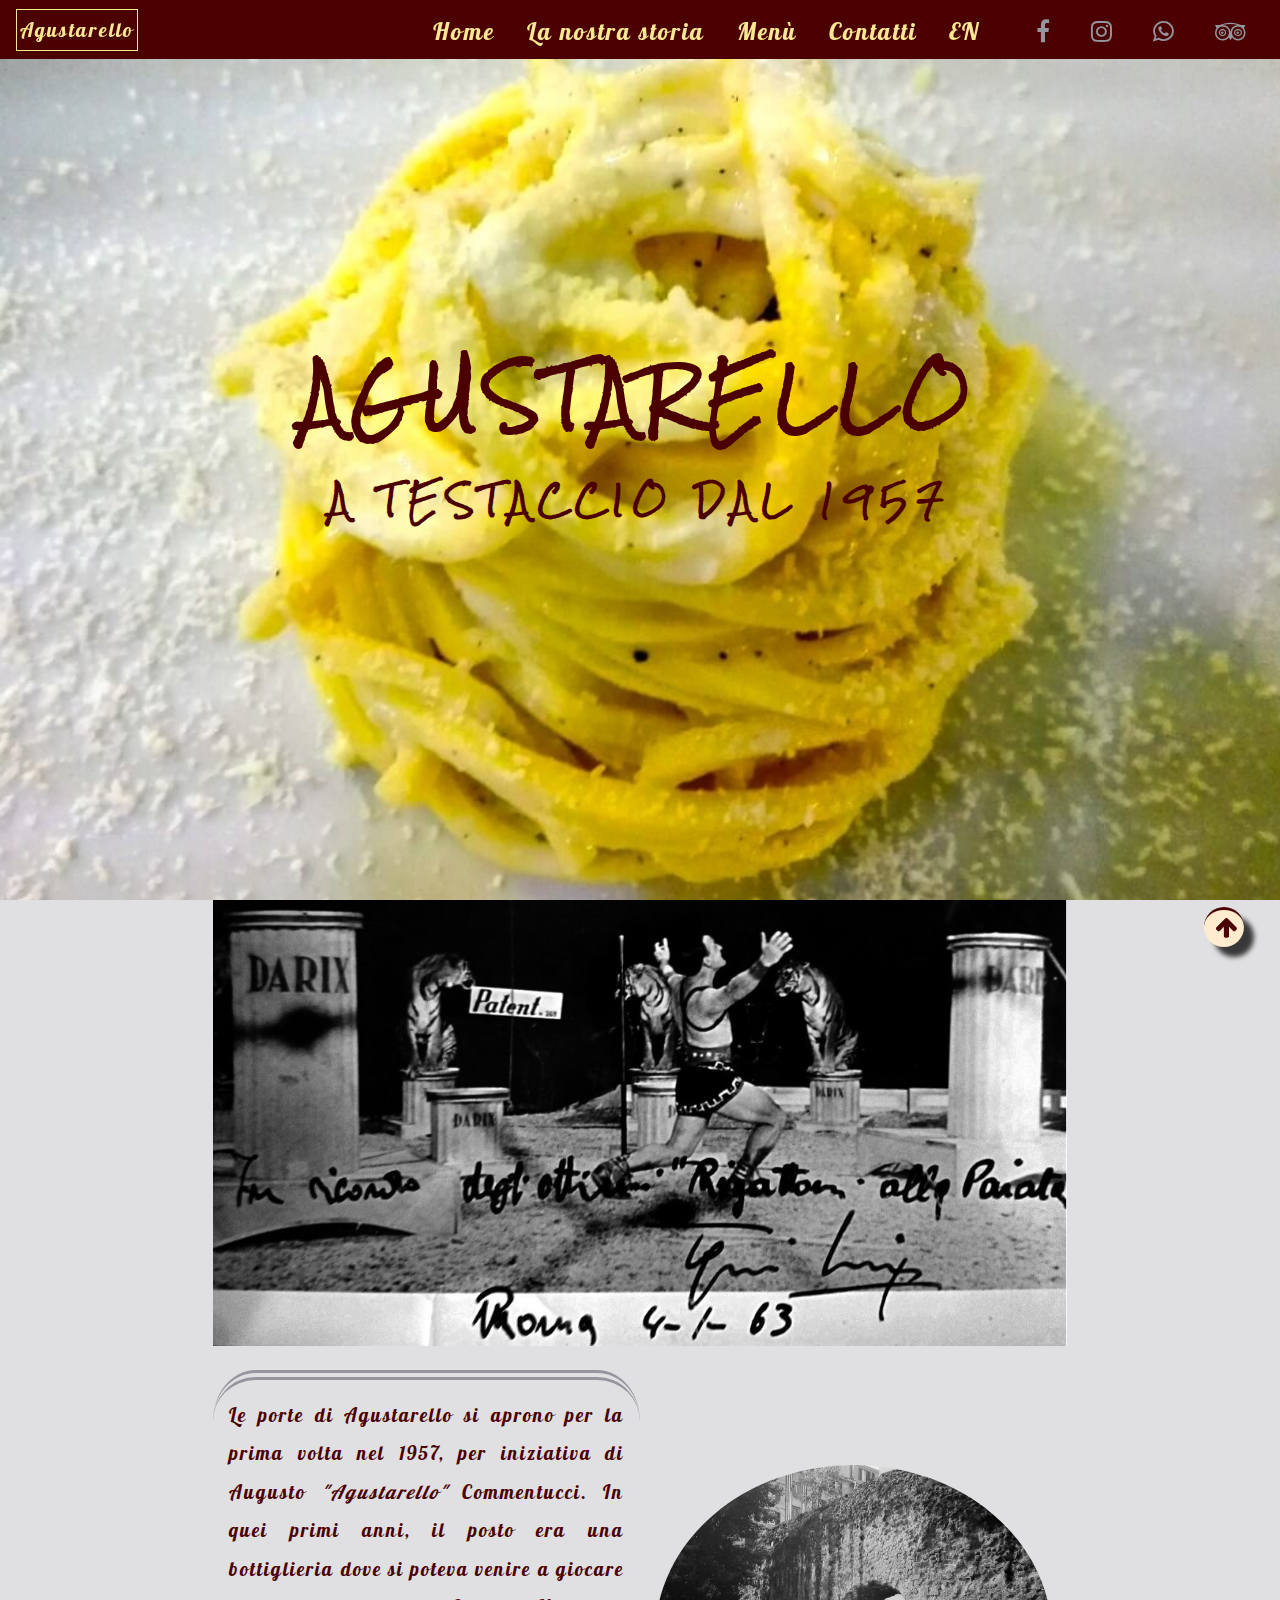
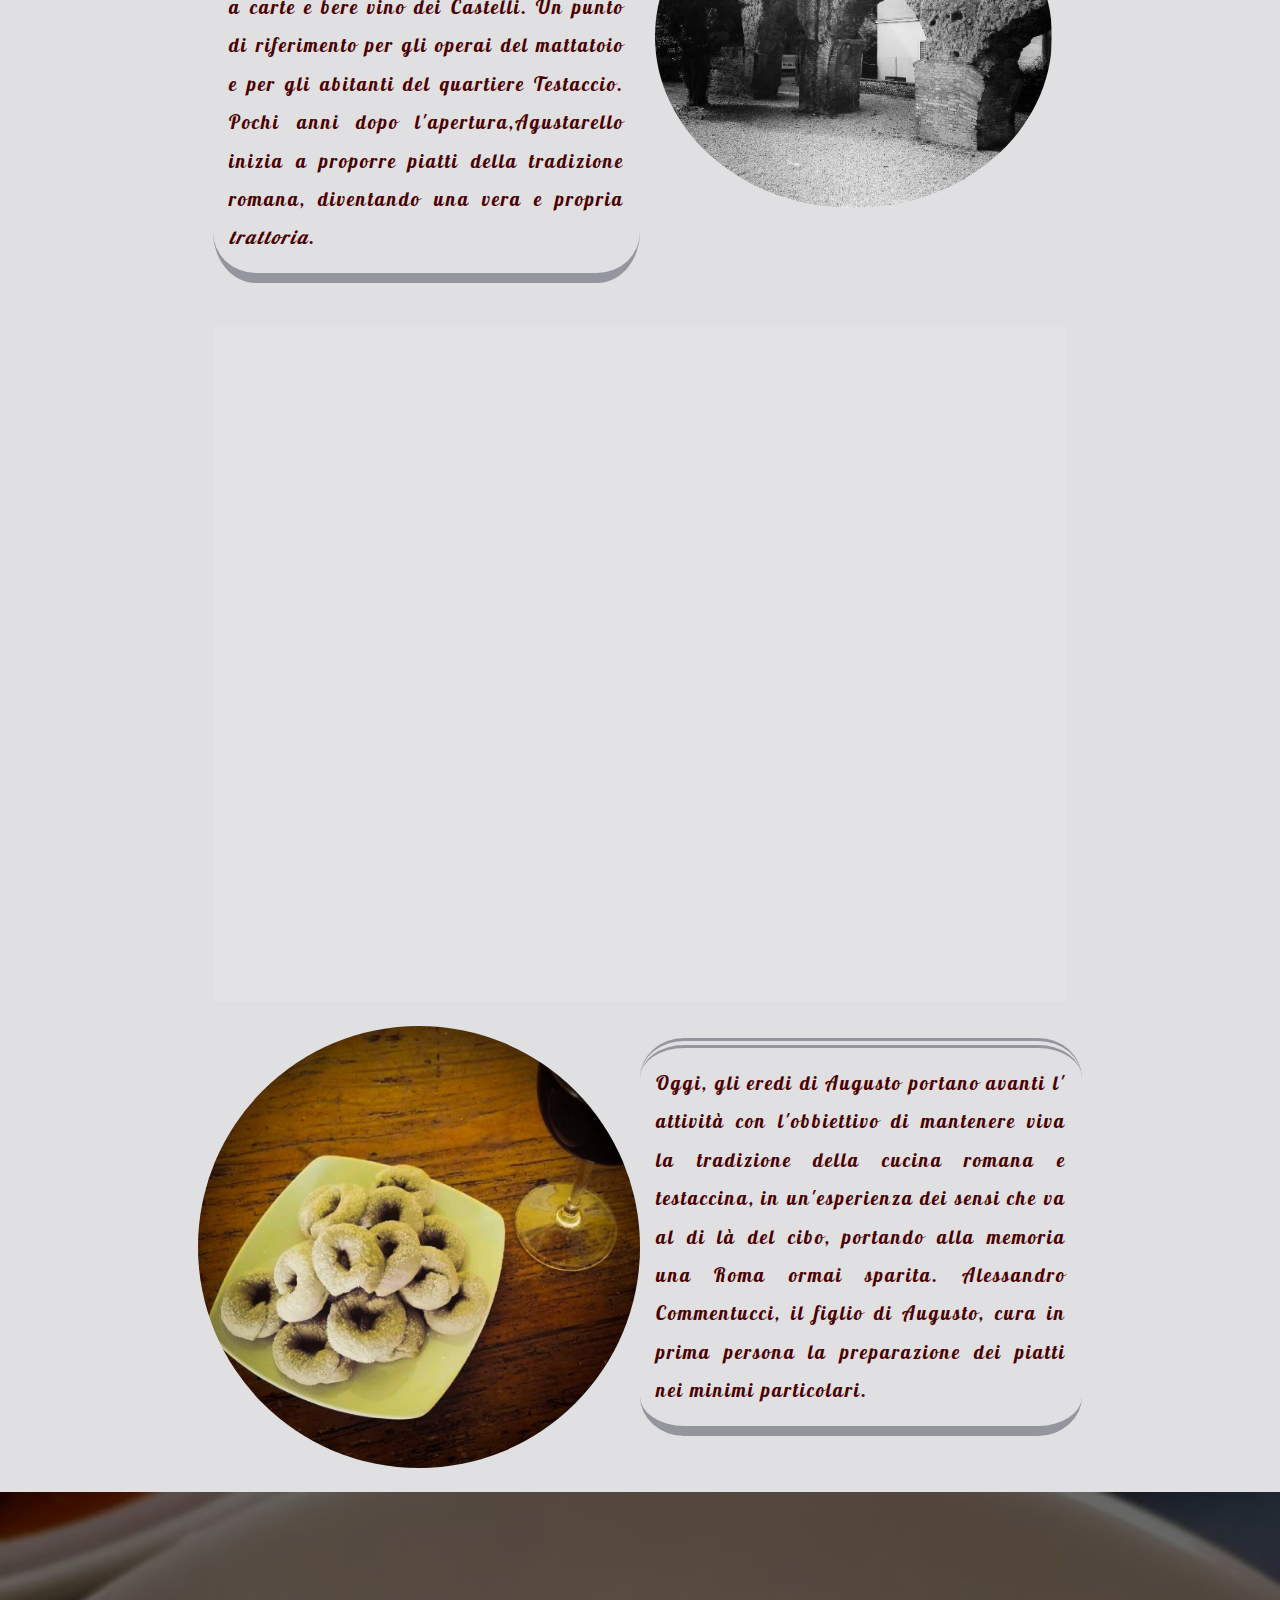
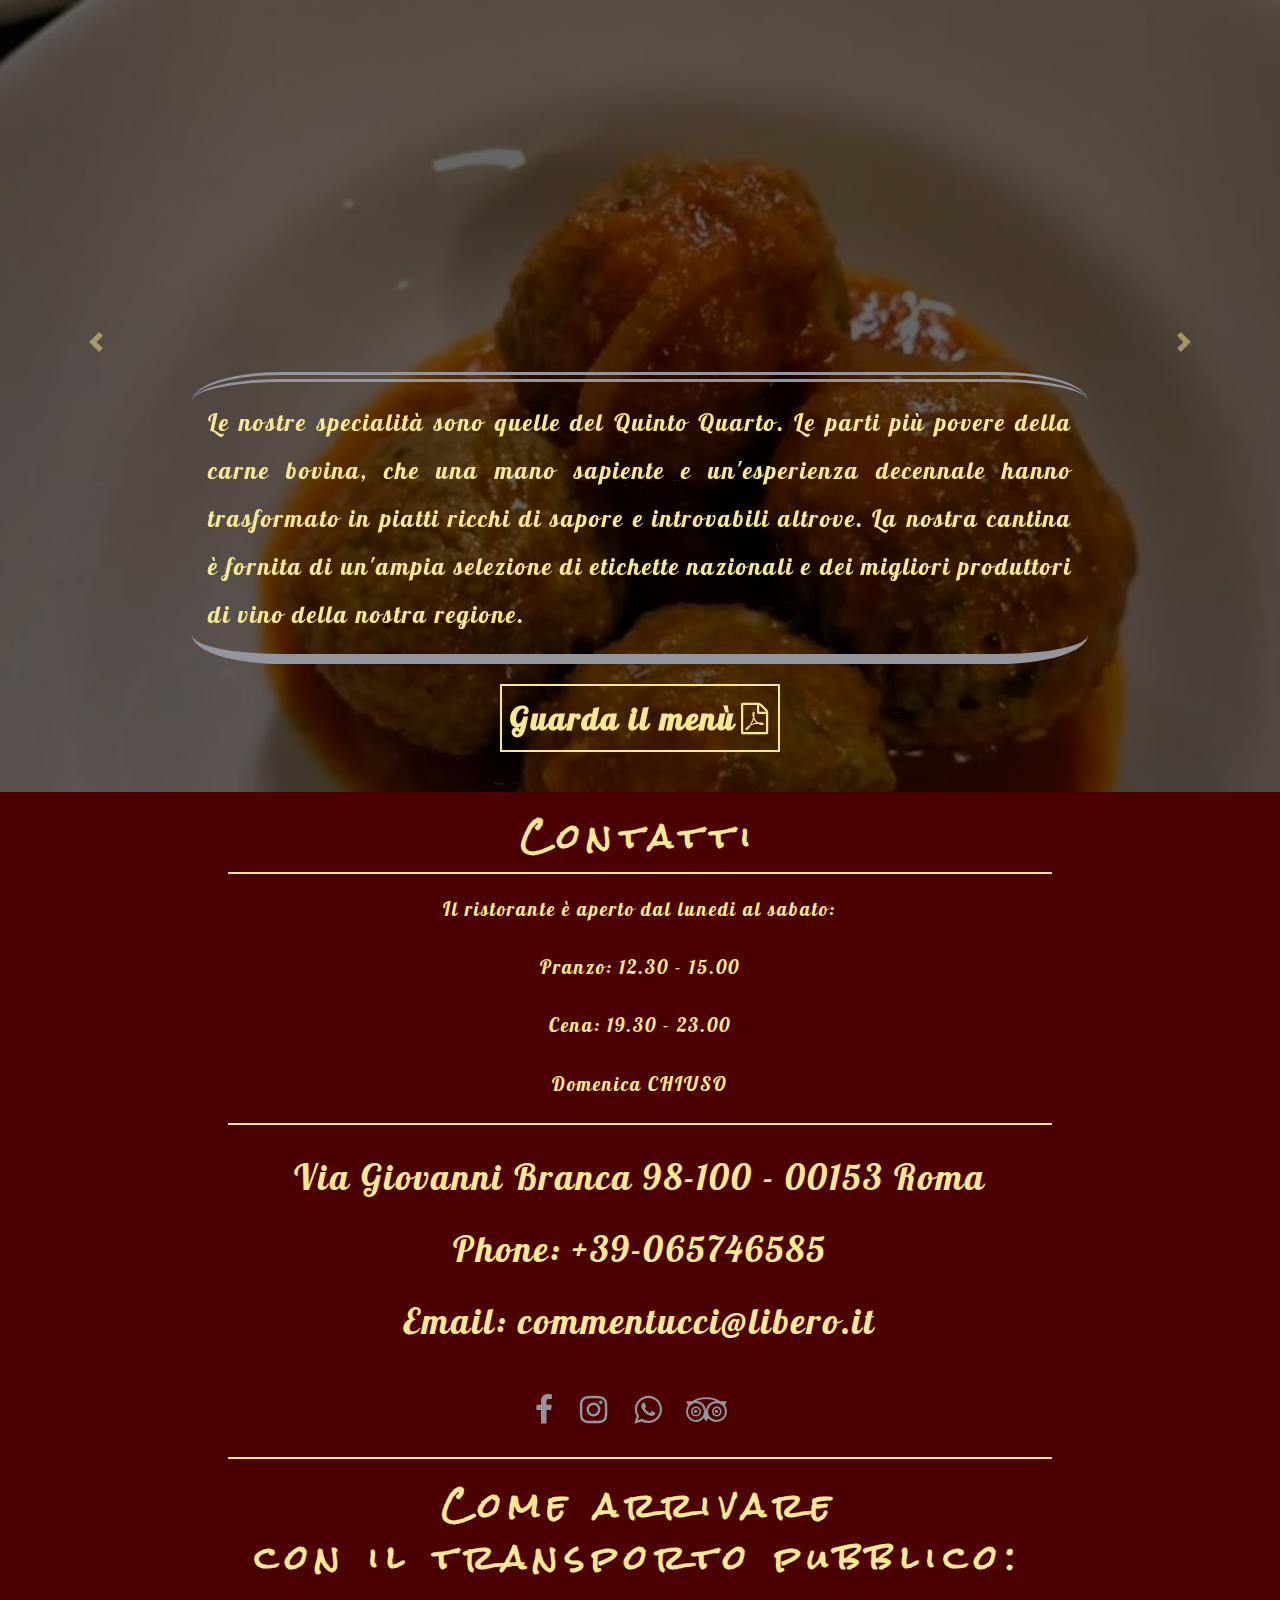
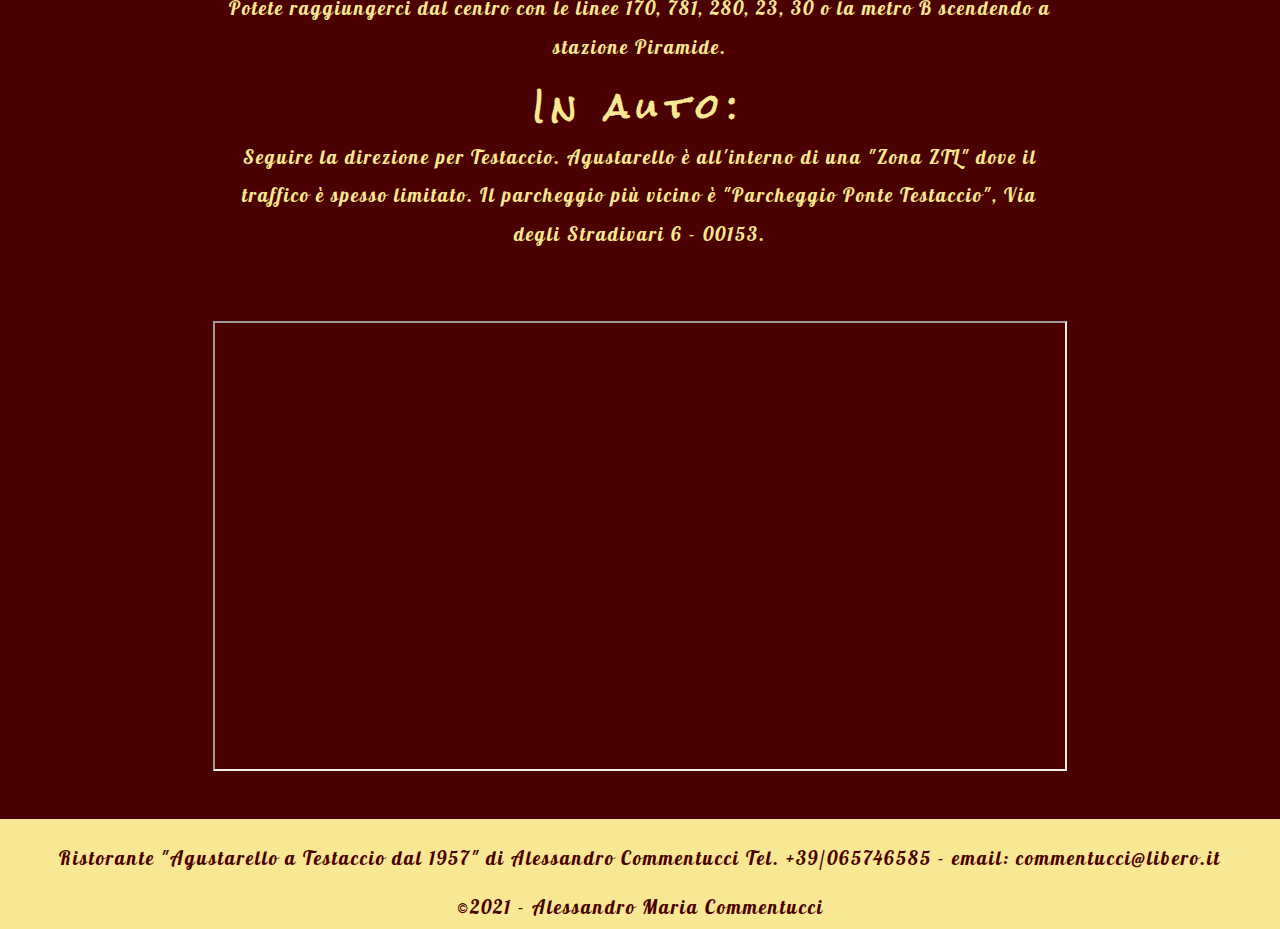
==== it.html @ c77351e1 "it.html update" ====
<!DOCTYPE html>
<html lang="en">
<head>
    <meta charset="UTF-8">
    <meta name="viewport" content="width=device-width, initial-scale=1.0">
    <link rel="stylesheet" href="https://stackpath.bootstrapcdn.com/bootstrap/4.5.2/css/bootstrap.min.css">
    <link href="https://stackpath.bootstrapcdn.com/font-awesome/4.7.0/css/font-awesome.min.css" rel="stylesheet">
      <link rel="stylesheet" href="https://cdnjs.cloudflare.com/ajax/libs/animate.css/4.1.1/animate.min.css"/>
    <link rel="stylesheet" href="./assets/css/style.css">
    <title>Agustarello a Testaccio - 1957</title>
</head>
<body>
    <header>
        <!-- The navbar structur with button come from here: 
                https://getbootstrap.com/docs/4.6/examples/album/-->
        <div class="container-fluid">
            <nav class="navbar fixed-top navbar-expand-lg py-1">
                <a class="navbar-brand logo hvr-rectangle-out" href="#home">agustarello
                </a>
                <button class="navbar-toggler" type="button" data-toggle="collapse" data-target="#navbarNavDropdown" aria-controls="navbarNavDropdown" aria-expanded="false" aria-label="Toggle navigation">
                    <!-- Font Awesome icon bug
                    https://stackoverflow.com/questions/61864587/font-awesome-icons-not-showing-up-on-my-webpage-i-made-using-bootstrap4-->
                    <span class="navbar-toggler-icon">
                        <i class="menu-burg fa fa-bars"></i>
                    </span>
                </button>
                <div class="collapse navbar-collapse" id="navbarNavDropdown">
                    <ul class="text-center navbar-nav ml-auto">
                        <!--Hide navbar after click on link without javascript
                        https://stackoverflow.com/questions/42401606/how-to-hide-collapsible-bootstrap-4-navbar-on-click-->
                        <li class="nav-item" data-target="#navbarNavDropdown" data-toggle="collapse">
                            <a class="nav-link scroll hvr-underline-from-left" href="#home">Home</a>
                        </li>
                        <li class="nav-item" data-target="#navbarNavDropdown" data-toggle="collapse">
                            <a class="nav-link scroll hvr-underline-from-left" href="#story">La nostra storia</a>
                        </li>
                        <li class="nav-item" data-target="#navbarNavDropdown" data-toggle="collapse">
                            <a class="nav-link scroll hvr-underline-from-left" href="#menu">Menù</a>
                        </li>
                        <li class="nav-item" data-target="#navbarNavDropdown" data-toggle="collapse">
                            <a class="nav-link scroll hvr-underline-from-left" href="#contact">Contatti</a>
                        </li>
                        <li class="nav-item" data-target="#navbarNavDropdown" data-toggle="collapse">
                            <a class="nav-link scroll hvr-underline-from-left" href="index.html">EN</a>
                        </li>
                        <li>
                            <ul class="nav-item social-links-navbar">
                                <li>
                                    <a class="hvr-icon-grow" href="https://www.facebook.com/agustarellodal1957" target="_blank" aria-label="follow us on facebook">
                                    <i class="fa fa-facebook hvr-icon"></i>
                                    </a>
                                </li>
                                <li>
                                    <a class="hvr-icon-grow" href="https://www.instagram.com/agustarello_testaccio/" target="_blank" aria-label="follow us on instagram">
                                    <i class="fa fa-instagram hvr-icon"></i>
                                    </a>
                                </li>
                                <li>
                                    <a class="hvr-icon-grow" href="#"><i class="fa fa-whatsapp hvr-icon" aria-label="contact us with Whatsapp"></i>
                                    </a>
                                </li>
                                <li>
                                    <a class="hvr-icon-grow" href="https://www.tripadvisor.it/Restaurant_Review-g187791-d743400-Reviews-Agustarello_a_Testaccio-Rome_Lazio.html?m=19905" target="_blank" aria-label="review us on tripadvisor"><i class="fa fa-tripadvisor hvr-icon"></i>
                                    </a>
                                </li>
                            </ul>
                        </li>
                    </ul>
                </div>
            </nav>
        </div>
    </header>
    <!-- Home -->
        <!-- Simple explanation about vertical alignment an element with bootstrap:
        https://www.tutorialrepublic.com/faq/how-to-vertical-align-a-div-in-bootstrap.php#:~:text=Answer%3A%20Use%20the%20align%2Ditems,center%20on%20the%20containing%20element.-->
    <section class="container-fluid text-center" id="home">
        <div class="row align-items-center">
            <div class="col-12">
                <section class="jumbotron mb-0">
                    <h1 class="h-jumbotron animate__animated animate__fadeIn animate__delay-2s animate__slow">agustarello</h1>
                    <h2 class="lead"><span class="animate__animated animate__fadeInLeft">a Testaccio</span> <span class="animate__animated animate__fadeInRight">dal 1957</span></h2>
                </section>
            </div>
        </div>
    </section>
    <!-- Our Story -->
   <section id="story" class="container-fluid">
        <div class="row justify-content-center">
            <div class="col-12 col-lg-10 col-xl-8 mx-0 px-0 mb-4 text-center">
                <img src="./assets/images/picture-from-sixties2.jpg" alt="In ricordo degli ottimi rigatoni alla Pajata - 1963" class="img-fluid w-100">
            </div>
        </div>
        <div class="row text-center">
            <div class="container-fluid">
                <div class="row justify-content-center">
                    <div class="col-12 col-lg-10 col-xl-8 mb-4">
                        <div class="row justify-content-between">
                            <div class="col-12 col-lg-6 px-lg-0 my-auto">
                            <p class="text-justify border-par">
                            Le porte di Agustarello si aprono per la prima volta nel 1957, per iniziativa di Augusto <span>"Agustarello"</span> Commentucci. In quei primi anni, il posto era una bottiglieria dove si poteva venire a giocare a carte e bere vino dei Castelli. Un punto di riferimento per gli operai del mattatoio e per gli abitanti del quartiere Testaccio. Pochi anni dopo l'apertura,Agustarello inizia a proporre piatti della tradizione romana, diventando una vera e propria <span>trattoria</span>.
                            </p>
                            </div>
                            <div class="col-12 col-lg-6 my-lg-auto" id="ourstory">
                                <img src="./assets/images/porticus-aemilia.jpg" alt="L'acquedotto romano Porticus Aemilia a Testaccio" class="img-fluid rounded-circle">
                            </div>
                        </div>
                    </div>
                </div>
            </div>
        </div>
        <div class="row justify-content-lg-center mb-4">
            <div class="col-12 col-lg-10 col-xl-8 px-0 fixed-back rounded" id="outside">
            </div>
        </div>
        <div class="row text-center">
            <div class="container-fluid">
                <div class="row justify-content-center">
                    <div class="col-12 col-lg-10 col-xl-8 px-lg-0">
                        <div class="row justify-content-between">
                            <div class="col-12 col-lg-6 my-lg-auto px-0">
                                <img src="./assets/images/ciambelline-al-vino.jpg" alt="ciambelline al vino rosso" class="img-fluid rounded-circle">
                            </div>
                            <div class="col-12 col-lg-6 px-lg-0 my-auto">
                                <p class="text-justify border-par">
                                    Oggi, gli eredi di Augusto portano avanti l'
                                    attività con l'obbiettivo di mantenere viva la tradizione della cucina romana e testaccina, in un'esperienza dei sensi che va al di là del cibo, portando alla memoria una Roma ormai sparita. Alessandro Commentucci, il figlio di Augusto, cura in prima persona la preparazione dei piatti nei minimi particolari.
                                 </p>
                            </div>
                        </div>    
                    </div>
                </div>
            </div>
        </div>
    </section>
    <!-- Menu -->
    <section class="container-fluid" id="menu">
        <div class="row text-center justify-content-center mt-4 mb-0">
            <div class="col-12 px-0">
                <div class="container-fluid d-md-none mb-3 mb-md-0">
                    <div class="row justify-content-center">
                        <div class="col-12 my-auto">
                            <h2>Menù</h2>
                            <p class="text-justify">
                                Le nostre specialità sono quelle del  <span>Quinto Quarto</span>. Le parti più povere della carne bovina, che una mano sapiente e un'esperienza decennale hanno trasformato in piatti ricchi di sapore e introvabili altrove. La nostra cantina è fornita di un'ampia selezione di etichette nazionali e dei migliori produttori di vino della nostra regione. 
                            </p>
                            <a class="hvr-fade-inv text-center menu-link px-2" href="./assets/menu/menu-en.pdf" target="_blank">Guarda il menù<i class="fa fa-file-pdf-o"></i></a>
                        </div>
                    </div>
                </div>
                <div id="specialities" class="carousel slide carousel-fade pointer-event" data-ride="carousel">
                    <div class="carousel-inner">
                        <div class="carousel-item active">
                            <div class="color-overlay"></div>
                            <img src="./assets/images/meatballs.jpg" class="d-block w-100" alt="Le nostre polpette al sugo">
                            <div class="container">
                                <div class="carousel-caption align-self-start d-none d-md-block">
                                    <p class="text-justify border-par">
                                        Le nostre specialità sono quelle del  <span>Quinto Quarto</span>. Le parti più povere della carne bovina, che una mano sapiente e un'esperienza decennale hanno trasformato in piatti ricchi di sapore e introvabili altrove. La nostra cantina è fornita di un'ampia selezione di etichette nazionali e dei migliori produttori di vino della nostra regione. 
                                    </p>
                                    <a class="hvr-fade-inv text-center menu-link px-2" href="./assets/menu/menu-en.pdf" target="_blank">Guarda il menù<i class="fa fa-file-pdf-o"></i></a>
                                </div>
                            </div>
                        </div>
                        <div class="carousel-item">
                            <div class="color-overlay"></div>
                            <img src="./assets/images/roasted-sweetbreads.jpg" class="d-block w-100" alt="Animelle arrosto: una nostra specialità">
                            <div class="container">
                                <div class="carousel-caption d-none d-md-block">
                                    <p class="text-justify border-par">
                                        Le nostre specialità sono quelle del  <span>Quinto Quarto</span>. Le parti più povere della carne bovina, che una mano sapiente e un'esperienza decennale hanno trasformato in piatti ricchi di sapore e introvabili altrove. La nostra cantina è fornita di un'ampia selezione di etichette nazionali e dei migliori produttori di vino della nostra regione. 
                                    </p>
                                    <a class="hvr-fade-inv text-center menu-link px-2" href="./assets/menu/menu-en.pdf" target="_blank">Guarda il menù<i class="fa fa-file-pdf-o"></i></a>
                                </div>
                            </div>
                        </div>
                        <div class="carousel-item">
                            <div class="color-overlay"></div>
                            <img src="./assets/images/coratella.jpg" class="d-block w-100" alt="La coratella con cipolle, stufato di interiora di agnello">
                            <div class="container">
                                <div class="carousel-caption d-none d-md-block">
                                    <p class="text-justify border-par">
                                        Le nostre specialità sono quelle del  <span>Quinto Quarto</span>. Le parti più povere della carne bovina, che una mano sapiente e un'esperienza decennale hanno trasformato in piatti ricchi di sapore e introvabili altrove. La nostra cantina è fornita di un'ampia selezione di etichette nazionali e dei migliori produttori di vino della nostra regione. 
                                    </p>
                                    <a class="hvr-fade-inv text-center menu-link px-2" href="./assets/menu/menu-en.pdf" target="_blank">Guarda il menù<i class="fa fa-file-pdf-o"></i></a>
                                </div>
                            </div>
                        </div>
                        <div class="carousel-item">
                            <div class="color-overlay"></div>
                            <img src="./assets/images/roman-style-tripe.jpg" class="d-block w-100" alt="Trippa alla Romana e una pioggia di pecorino">
                            <div class="container">
                                <div class="carousel-caption d-none d-md-block">
                                    <p class="text-justify border-par">
                                        Le nostre specialità sono quelle del  <span>Quinto Quarto</span>. Le parti più povere della carne bovina, che una mano sapiente e un'esperienza decennale hanno trasformato in piatti ricchi di sapore e introvabili altrove. La nostra cantina è fornita di un'ampia selezione di etichette nazionali e dei migliori produttori di vino della nostra regione. 
                                    </p>
                                    <a class="hvr-fade-inv text-center menu-link px-2" href="./assets/menu/menu-en.pdf" target="_blank">Guarda il menù<i class="fa fa-file-pdf-o"></i></a>
                                </div>
                            </div>
                        </div>
                        <div class="carousel-item">
                             <div class="color-overlay"></div>
                            <img src="./assets/images/apple-cake.jpg" class="d-block w-100" alt="I nostri dolci sono fatti in casa">
                            <div class="container">
                                <div class="carousel-caption d-none d-md-block">
                                    <p class="text-justify border-par">
                                         Le nostre specialità sono quelle del  <span>Quinto Quarto</span>. Le parti più povere della carne bovina, che una mano sapiente e un'esperienza decennale hanno trasformato in piatti ricchi di sapore e introvabili altrove. La nostra cantina è fornita di un'ampia selezione di etichette nazionali e dei migliori produttori di vino della nostra regione. 
                                    </p>
                                    <a class="hvr-fade-inv text-center menu-link px-2" href="./assets/menu/menu-en.pdf" target="_blank">Guarda il menù<i class="fa fa-file-pdf-o"></i></a>
                                </div>
                            </div>
                        </div>
                        <div class="carousel-item">
                             <div class="color-overlay"></div>
                            <img src="./assets/images/mascarpone-and-berries.jpg" class="d-block w-100" alt="Crema al mascarpone con frutti di bosco">
                            <div class="container">
                                <div class="carousel-caption d-none d-md-block">
                                    <p class="text-justify border-par">
                                        Le nostre specialità sono quelle del  <span>Quinto Quarto</span>. Le parti più povere della carne bovina, che una mano sapiente e un'esperienza decennale hanno trasformato in piatti ricchi di sapore e introvabili altrove. La nostra cantina è fornita di un'ampia selezione di etichette nazionali e dei migliori produttori di vino della nostra regione. 
                                    </p>
                                    <a class="hvr-fade-inv text-center menu-link px-2" href="./assets/menu/menu-en.pdf" target="_blank">Guarda il menù<i class="fa fa-file-pdf-o"></i></a>
                                </div>
                            </div>
                        </div>
                    </div>
                    <a class="carousel-control-prev" href="#specialities" role="button" data-slide="prev">
                        <span class="carousel-control-prev-icon" aria-hidden="true"></span>
                        <span class="sr-only">Previous</span>
                    </a>
                    <a class="carousel-control-next" href="#specialities" role="button" data-slide="next">
                        <span class="carousel-control-next-icon" aria-hidden="true"></span>
                        <span class="sr-only">Next</span>
                    </a>
                </div>
            </div>
        </div>
    </section>
    <!-- Contact -->
    <section id="contact" class="container-fluid">
        <div class="row justify-content-xl-center text-center">
            <div class="col-12 col-xl-8 mt-4 section-title">
                <h2>Contatti</h2>
                <hr>
            </div>
        </div>
        <div class="row justify-content-xl-center text-center">
            <div class="col-12 col-xl-8 timetable">
                <p>Il ristorante è aperto dal lunedi al sabato:</p>
                <p>Pranzo: 12.30 - 15.00</p>
                <p>Cena: 19.30 - 23.00</p>
                <p>Domenica <span>chiuso</span></p>
                <hr>
                <address class="address">
                    Via Giovanni Branca 98-100 - 00153 Roma<br>
                    Phone: +39-065746585<br>
                    Email: commentucci@libero.it
                </address>
                <ul class="social-links">
                    <li>
                        <a class="hvr-icon-grow" href="https://www.facebook.com/agustarellodal1957" target="_blank" aria-label="follow us on facebook">
                            <i class="fa fa-facebook hvr-icon"></i>
                        </a>
                    </li>
                    <li>
                        <a class="hvr-icon-grow" href="https://www.instagram.com/agustarello_testaccio/" target="_blank" aria-label="follow us on instagram">
                            <i class="fa fa-instagram hvr-icon"></i>
                        </a>
                    </li>
                    <li>
                        <a class="hvr-icon-grow" href="#"><i class="fa fa-whatsapp hvr-icon" aria-label="contact us with Whatsapp"></i></a></li>
                    <li>
                        <a class="hvr-icon-grow" href="https://www.tripadvisor.it/Restaurant_Review-g187791-d743400-Reviews-Agustarello_a_Testaccio-Rome_Lazio.html?m=19905" target="_blank" aria-label="review us on tripadvisor"><i class="fa fa-tripadvisor hvr-icon"></i></a>
                    </li>
                </ul>
                <hr>
            </div>
        </div>
        <div class="row justify-content-xl-center text-center">
            <div class="col-12 col-xl-8 direction">
                <h2>Come arrivare</h2>
                <h3>con il transporto pubblico:</h3>
                <p>Potete raggiungerci dal centro con le linee 170, 781, 280, 23, 30 o la metro B scendendo a stazione Piramide.</p>
                <h3>In auto:</h3>
                <p>Seguire la direzione per Testaccio. Agustarello è all'interno di una "Zona ZTL" dove il traffico è spesso limitato. Il parcheggio più vicino è "Parcheggio Ponte Testaccio", Via degli Stradivari 6 - 00153.</p>             
            </div>
        </div>    
        <map class="container-fluid">
            <div class="row justify-content-xl-center">
                <div class="col-12 col-xl-8 map px-0">
                    <iframe src="https://www.google.com/maps/embed?pb=!1m18!1m12!1m3!1d883.1701360790162!2d12.47328155423281!3d41.87955584838307!2m3!1f0!2f0!3f0!3m2!1i1024!2i768!4f13.1!3m3!1m2!1s0x132f602fe1775465%3A0x548233c18b59bd5e!2sAgustarello%20a%20Testaccio!5e0!3m2!1sit!2sie!4v1612825597244!5m2!1sit!2sie" allowfullscreen="" aria-hidden="false" tabindex="0"></iframe>
                </div>
            </div>
        </map>
    </section>
    <footer class="container-fluid">
        <div class="row text-center">
            <div class="col-12 footer">
                <div class="align-middle">
                    <p>
                         Ristorante "Agustarello a Testaccio dal 1957" di Alessandro Commentucci
                        Tel. +39/065746585 - email: commentucci@libero.it
                    </p>
                    <p>
                        ©2021 - Alessandro Maria Commentucci
                     </p>
                </div>
            </div>
        </div>            
    </footer>
        <div class="back-to-top-wrapper">
            <a href="#home" class="hvr-icon-grow back-to-top-link" id="back-top" aria-label="Scroll to Top"><i class="fa fa-arrow-up hvr-icon"></i></a>
        </div>

    <script src="https://code.jquery.com/jquery-3.4.1.slim.min.js" integrity="sha384-J6qa4849blE2+poT4WnyKhv5vZF5SrPo0iEjwBvKU7imGFAV0wwj1yYfoRSJoZ+n" crossorigin="anonymous"></script>
    <script src="https://cdn.jsdelivr.net/npm/popper.js@1.16.0/dist/umd/popper.min.js" integrity="sha384-Q6E9RHvbIyZFJoft+2mJbHaEWldlvI9IOYy5n3zV9zzTtmI3UksdQRVvoxMfooAo" crossorigin="anonymous"></script>
    <script src="https://stackpath.bootstrapcdn.com/bootstrap/4.4.1/js/bootstrap.min.js" integrity="sha384-wfSDF2E50Y2D1uUdj0O3uMBJnjuUD4Ih7YwaYd1iqfktj0Uod8GCExl3Og8ifwB6" crossorigin="anonymous"></script>

</body>
</html>
---- assets/css/style.css ----
/*
Use of variables and writing layout suggested by "Web Development for Absolute Beginners" di John Smilga, Udemy.com class
*/

/*
=============================================
Fonts
=============================================
*/
@import url('https://fonts.googleapis.com/css2?family=Lobster&family=Rock+Salt&display=swap');

/*
=============================================
Variables
=============================================
*/
:root {
    --clr-primary: #4B0101;
    --clr-secondary: #F8E793;
    --clr-tertiary: #95959D;
    --clr-background:#E0E0E2;
    --ff-title: "Rock Salt", serif;
    --ff-paragraph: "Lobster", cursive;
}

/*
============================================= 
Global CSS
=============================================
*/

* {
    box-sizing: border-box;
}

html {
    /*navbar navigation*/
    scroll-behavior: smooth;
    min-height: 100%;
    position: relative;
}

body {
    font-family: var(--ff-paragraph);
    background: var(--clr-background);
    color: var(--clr-primary);
    line-height:2;
    font-size: 1.5rem;
    letter-spacing: 2px;
    margin-bottom: 110px;
}

h1,
h2,
h3 {  
  font-family: var(--ff-title);
  letter-spacing: .5rem;
  line-height: 1.25;
  margin-bottom: 0.75rem;
  font-weight: 600;
}

h1 {
  font-size: 1.5rem;
  text-transform: uppercase;
}

h3 {
  font-size: 2rem;
}

p {
  margin-bottom: 1.25rem;
}
@media screen and (min-width: 992px){
    p{
        font-size: 1.2rem;
        line-height: 2;
    }
}

a,
a:hover,
a:active,
a:focus,
a:active:focus {
    text-decoration: none;
}

@media screen and (min-width: 992px){
    .border-par{
        border-bottom: solid 10px;
        border-top: double 10px;
        border-radius: 10%;
        padding: 16px;
        border-color: var(--clr-tertiary);
    }
}

/*
============================================= 
Animation
=============================================
/* Fade */
.hvr-fade {
  display: inline-block;
  vertical-align: middle;
  -webkit-transform: perspective(1px) translateZ(0);
  transform: perspective(1px) translateZ(0);
  box-shadow: 0 0 1px rgba(0, 0, 0, 0);
  overflow: hidden;
  -webkit-transition-duration: 0.3s;
  transition-duration: 0.3s;
  -webkit-transition-property: color, background-color;
  transition-property: color, background-color;
}
.hvr-fade:hover, .hvr-fade:focus, .hvr-fade:active {
  background-color: var(--clr-secondary);
  color: var(--clr-primary);
}

.hvr-fade-inv {
  display: inline-block;
  vertical-align: middle;
  -webkit-transform: perspective(1px) translateZ(0);
  transform: perspective(1px) translateZ(0);
  box-shadow: 0 0 1px rgba(0, 0, 0, 0);
  overflow: hidden;
  -webkit-transition-duration: 0.3s;
  transition-duration: 0.3s;
  -webkit-transition-property: color, background-color;
  transition-property: color, background-color;
}
.hvr-fade-inv:hover, .hvr-fade-inv:focus, .hvr-fade-inv:active {
  background-color: var(--clr-primary);
  color: var(--clr-secondary);
}

/* Underline From Left */
.hvr-underline-from-left {
  display: inline-block;
  vertical-align: middle;
  -webkit-transform: perspective(1px) translateZ(0);
  transform: perspective(1px) translateZ(0);
  box-shadow: 0 0 1px rgba(0, 0, 0, 0);
  position: relative;
  overflow: hidden;
}
.hvr-underline-from-left:before {
  content: "";
  position: absolute;
  z-index: -1;
  left: 0;
  right: 100%;
  bottom: 0;
  background: var(--clr-secondary);
  height: 4px;
  -webkit-transition-property: right;
  transition-property: right;
  -webkit-transition-duration: 0.3s;
  transition-duration: 0.3s;
  -webkit-transition-timing-function: ease-out;
  transition-timing-function: ease-out;
}
.hvr-underline-from-left:hover:before, .hvr-underline-from-left:focus:before, .hvr-underline-from-left:active:before {
  right: 0;
}
/* Icon Grow */
.hvr-icon-grow {
  display: inline-block;
  vertical-align: middle;
  -webkit-transform: perspective(1px) translateZ(0);
  transform: perspective(1px) translateZ(0);
  box-shadow: 0 0 1px rgba(0, 0, 0, 0);
  -webkit-transition-duration: 0.3s;
  transition-duration: 0.3s;
}
.hvr-icon-grow .hvr-icon {
  -webkit-transform: translateZ(0);
  transform: translateZ(0);
  -webkit-transition-duration: 0.3s;
  transition-duration: 0.3s;
  -webkit-transition-property: transform;
  transition-property: transform;
  -webkit-transition-timing-function: ease-out;
  transition-timing-function: ease-out;
}
.hvr-icon-grow:hover .hvr-icon, .hvr-icon-grow:focus .hvr-icon, .hvr-icon-grow:active .hvr-icon {
  -webkit-transform: scale(1.3) translateZ(0);
  transform: scale(1.3) translateZ(0);
}

/* Border Fade */
.hvr-border-fade {
  display: inline-block;
  vertical-align: middle;
  -webkit-transform: perspective(1px) translateZ(0);
  transform: perspective(1px) translateZ(0);
  box-shadow: 0 0 1px rgba(0, 0, 0, 0);
  -webkit-transition-duration: 0.3s;
  transition-duration: 0.3s;
  -webkit-transition-property: box-shadow;
  transition-property: box-shadow;
  box-shadow: inset 0 0 0 4px #e1e1e1, 0 0 1px rgba(0, 0, 0, 0);
  /* Hack to improve aliasing on mobile/tablet devices */
}
.hvr-border-fade:hover, .hvr-border-fade:focus, .hvr-border-fade:active {
  box-shadow: inset 0 0 0 4px #2098D1, 0 0 1px rgba(0, 0, 0, 0);
  /* Hack to improve aliasing on mobile/tablet devices */
}
/* Grow */
.hvr-grow {
  display: inline-block;
  vertical-align: middle;
  -webkit-transform: perspective(1px) translateZ(0);
  transform: perspective(1px) translateZ(0);
  box-shadow: 0 0 1px rgba(0, 0, 0, 0);
  -webkit-transition-duration: 0.3s;
  transition-duration: 0.3s;
  -webkit-transition-property: transform;
  transition-property: transform;
}
.hvr-grow:hover, .hvr-grow:focus, .hvr-grow:active {
  -webkit-transform: scale(1.1);
  transform: scale(1.1);
}

/* Rectangle Out */
.hvr-rectangle-out {
  display: inline-block;
  vertical-align: middle;
  -webkit-transform: perspective(1px) translateZ(0);
  transform: perspective(1px) translateZ(0);
  box-shadow: 0 0 1px rgba(0, 0, 0, 0);
  position: relative;
  background:var(--clr-primary);
  -webkit-transition-property: color;
  transition-property: color;
  -webkit-transition-duration: 0.3s;
  transition-duration: 0.3s;
}
.hvr-rectangle-out:before {
  content: "";
  position: absolute;
  z-index: -1;
  top: 0;
  left: 0;
  right: 0;
  bottom: 0;
  background: var(--clr-secondary);
  -webkit-transform: scale(0);
  transform: scale(0);
  -webkit-transition-property: transform;
  transition-property: transform;
  -webkit-transition-duration: 0.3s;
  transition-duration: 0.3s;
  -webkit-transition-timing-function: ease-out;
  transition-timing-function: ease-out;
}
.hvr-rectangle-out:hover, .hvr-rectangle-out:focus, .hvr-rectangle-out:active {
  color: var(--clr-primary);
}
.hvr-rectangle-out:hover:before, .hvr-rectangle-out:focus:before, .hvr-rectangle-out:active:before {
  -webkit-transform: scale(1);
  transform: scale(1);
}
/*
=============================================
Home
=============================================
*/
#home {
  height: 100vh;
  background: url('../images/hero.jpg') no-repeat center center fixed;
    -webkit-background-size: cover;
    -moz-background-size: cover;
    -o-background-size: cover;
    background-size: cover;

  display: flex;
  justify-content: center;
  position: relative;
}

.jumbotron {
  background-color: transparent;
}

.jumbotron h2 span{
    display: inline-block;
}

h2.lead{
    font-size: 0.8rem !important;
    text-transform: uppercase;
    margin-top: 1rem;
    line-height: 2;
    font-weight: 600;
}
@media screen and (min-width: 768px){
    h1{
        font-size: 3rem !important;
    }
    h2.lead{
        font-size: 1.5rem !important;
        margin-top: 2rem;
    }
}
@media screen and (min-width: 992px){
    h1{
        font-size: 4rem !important;
    }
    h2.lead{
        font-size: 2rem !important; 
    }
}
@media screen and (min-width: 1440px){
    h1{
        font-size: 5rem !important;
    }
    h2.lead{
        font-size: 2.5rem !important;
    }
}

/*
=============================================
Navbar
=============================================
*/
.navbar {
  background-color: var(--clr-primary);
}

.menu-burg {
  font-size: 2rem;
  color: var(--clr-secondary);
}

.nav-item{
    margin-bottom: 1rem;
}

.nav-item a {
  color: var(--clr-secondary);
}

.logo{
    font-family: var(--ff-paragraph);
    color: var(--clr-secondary);
    text-transform: capitalize;
    border: 1px solid var(--clr-secondary);
    padding: 0 3px 0 3px;
}

.navbar-nav{
    height: 100vh;
    padding-top: 1rem;
}

.social-links-navbar{
    list-style: none;
    padding-left: 0;
}
.social-links-navbar li{
    display: inline;
    margin: 0 16px;
    
}
.social-links-navbar li a{
    color: var(--clr-tertiary);
    
}

@media screen and (min-width: 768px){
    .nav-item{
        margin-bottom: 3rem;
    }
}

@media screen and (min-width: 992px){
    .navbar-nav{
        height: unset;
        padding-top: unset;
    }
    .nav-item{
        margin-bottom: unset;
        margin-left: 16px;
    }
    .social-links-navbar{
        margin-left: 32px;
    }
    .navbar{
        padding-top: 0;
        padding-bottom: 0;

    }
    .navbar-nav .nav-link{
        padding-top: 0;
        padding-bottom: 0;
    }
    
}
@media screen and (min-width: 1440px){
    nav{
        height: 3.5rem
    }
    .nav-item{
        margin-left: 32px;
    }
    .social-links-navbar{
    margin-left: 64px;
    }
}
/*
=============================================
"Our Story"
=============================================
*/
#outside{
    background: linear-gradient(rgba(255,255,255,0.1), rgba(255,255,255,0.1)), url('../images/outside.jpg') no-repeat center center fixed;
    -webkit-background-size: cover;
    -moz-background-size: cover;
    -o-background-size: cover;
    background-size: cover;;
    height: 75vh;
}

#story{
    scroll-margin-top: 35px;
}

#story span{
    font-style: italic;
}

/*
=============================================
"Menu"
=============================================
*/
#menu{
    scroll-margin-top: 60px;
}

#menu h2{
    font-size: 3rem;
    text-transform: uppercase;
    font-weight: 800;
}

#menu span{
    color: var(--clr-primary);
}

.menu-link{
    font-weight: 800;
    color: var(--clr-primary);
    border: solid 2px;
}

.menu-link i{
    margin-left: 5px;
}
@media screen and (min-width: 768px){
    #menu span{
        color: var(--clr-secondary);
    }
    .carousel-item{
        max-height:100vh;
    }  
    .menu-link{
        font-size: 2rem;
        color: var(--clr-secondary);
    }
    #menu p{
        font-size: 1.5rem;
        color: var(--clr-secondary)
    }

}
.color-overlay {
   position: absolute;
   top: 0;
   left: 0;
   width: 100%;
   height: 100%;
   background-color: black;
   opacity: 0.6;
}
/*change carousel arrow color - solution from here https://stackoverflow.com/questions/46249541/change-arrow-colors-in-bootstraps-carousel*/
.carousel-control-prev-icon {
 background-image: url("data:image/svg+xml;charset=utf8,%3Csvg xmlns='http://www.w3.org/2000/svg' fill='%23F8E793' viewBox='0 0 8 8'%3E%3Cpath d='M5.25 0l-4 4 4 4 1.5-1.5-2.5-2.5 2.5-2.5-1.5-1.5z'/%3E%3C/svg%3E") !important;
}

.carousel-control-next-icon {
  background-image: url("data:image/svg+xml;charset=utf8,%3Csvg xmlns='http://www.w3.org/2000/svg' fill='%23F8E793' viewBox='0 0 8 8'%3E%3Cpath d='M2.75 0l-1.5 1.5 2.5 2.5-2.5 2.5 1.5 1.5 4-4-4-4z'/%3E%3C/svg%3E") !important;
}
/*
=============================================
"Contact"
=============================================
*/
#contact {
    color: var(--clr-secondary);
    background-color: var(--clr-primary);
    scroll-margin-top: 40px;
}

#contact p span{
    text-transform: uppercase;
}

#contact hr{
    border: solid 1px;
    color: var(--clr-secondary);
}

.social-links{
    list-style: none;
    padding-left: 0;
    margin-top: 1rem;
}

.social-links li{
    display: inline;
    font-size: 2rem;
    margin-right: 1rem;
}

.social-links a i{
    color: var(--clr-tertiary);
}

#contact .direction{
    padding-top: 10px;
}

@media screen and (min-width: 768px){
    .address{
        font-size: 1.5em;
    }
}

.map{
    height: 50vh;
    width: auto;
}

#contact iframe{
    width: 100%;
    height: 100%;
}
/*
=============================================
"Footer"
=============================================
*/

.footer {
  background-color: var(--clr-secondary);
  color: var(--clr-primary);
  position: absolute;
  bottom: 0;
  width: 100%;
  height: 110px;
  font-size: 0.5em;
  line-height: 1;
  padding-top: 20px;
}

@media screen and (min-width: 768px){
    .footer {
        font-size: 0.7rem
    }
}

.footer p{
    margin-bottom: 10px;
}

/*
=============================================
"Back to the top"
=============================================
*/
.back-to-top-wrapper {
  /* // uncomment to visualize "track" */
  position: absolute;
  top: 100vh;
  right: 0.25rem;
  /* Optional, extends the final link into the 
  footer at the bottom of the page
  Set to `0` to stop at the end of `main` */
  bottom: 0em;
  /* Required for best support in browsers not supporting `sticky` */
  width: 3em;
  /* Disable interaction with this element */
  pointer-events: none;
}

.back-to-top-link {
    /* fixed` is fallback when `sticky` not supported */
    position: fixed;
    /* preferred positioning, requires prefixing for most support, and not    supported on Safari
    @link https://caniuse.com/#search=position%3A%20sticky */
    position: sticky;
    /* reinstate clicks */
    pointer-events: all;
    /* achieves desired positioning within the viewport */
    /* relative to the top of the viewport once `sticky` takes over, or always if     `fixed` fallback is used */
    top: calc(100vh - 4rem);
    padding: 5px 1px 10px 6px;
    border-top: solid 3px;
    display: inline-block;
    text-decoration: none;
    font-size: 1.5rem;
    line-height: 0.5rem;
    text-align: center;

    color: var(--clr-primary);
    background-color: blanchedalmond;
    width: 40px;
    height: 40px;
    border-radius: 43px;
    z-index: 9999;
    box-shadow: 10px 10px 5px 0px rgb(0 0 0 / 75%);
}
.back-to-top-link:hover{
    color: var(--clr-primary);
}


/*
=============================================
"IT"
=============================================
*/
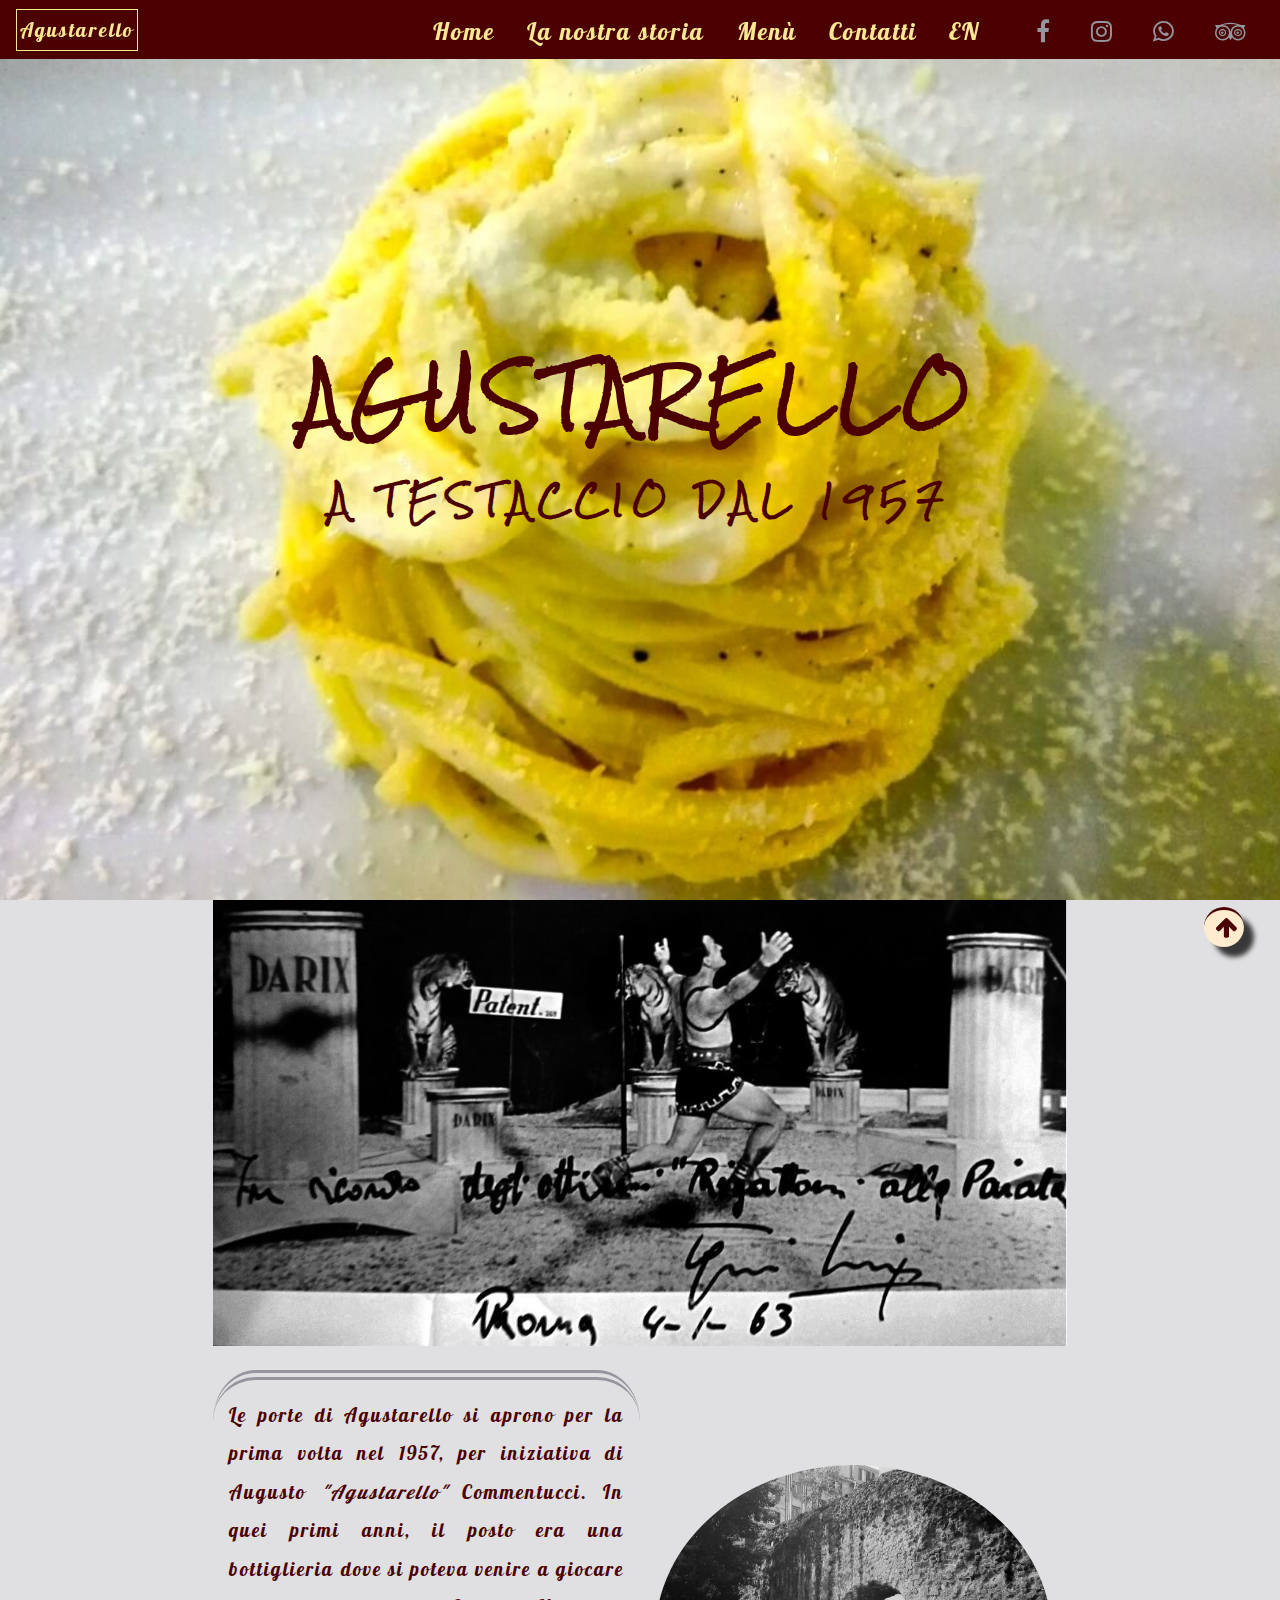
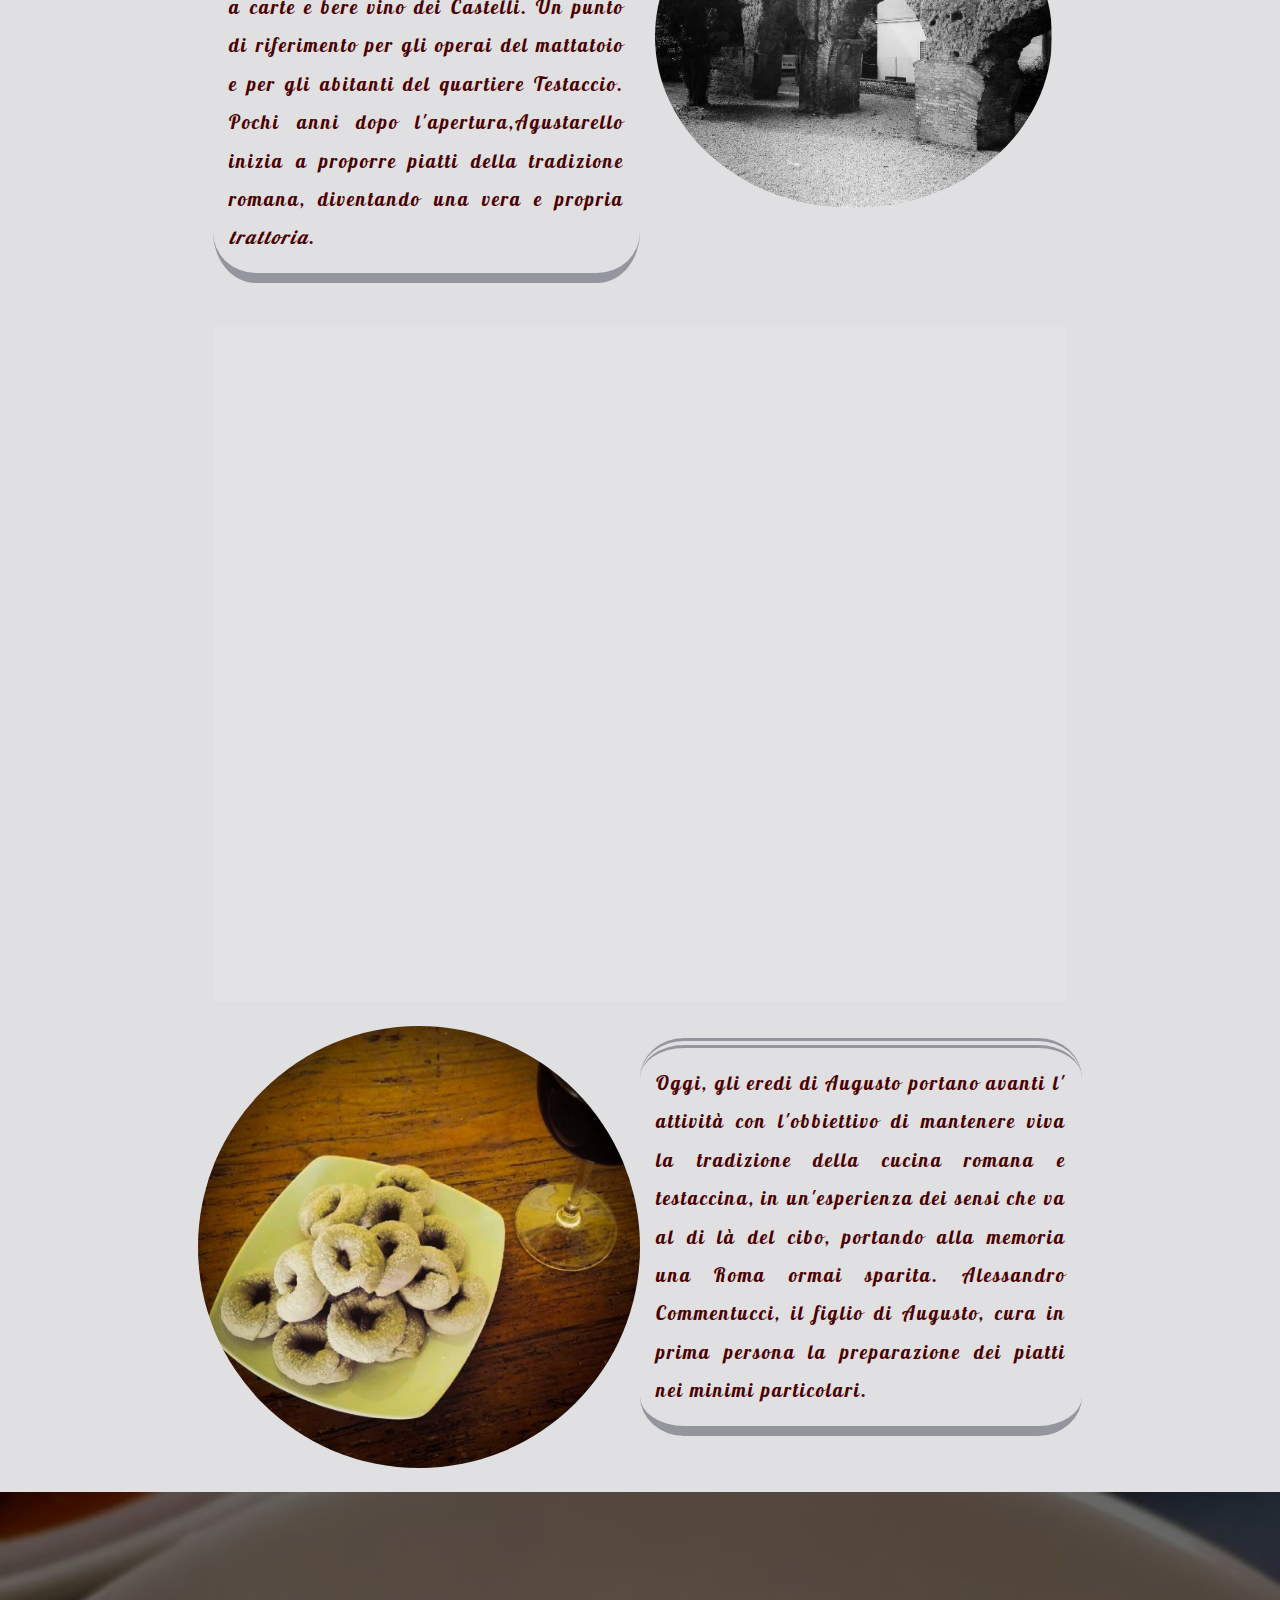
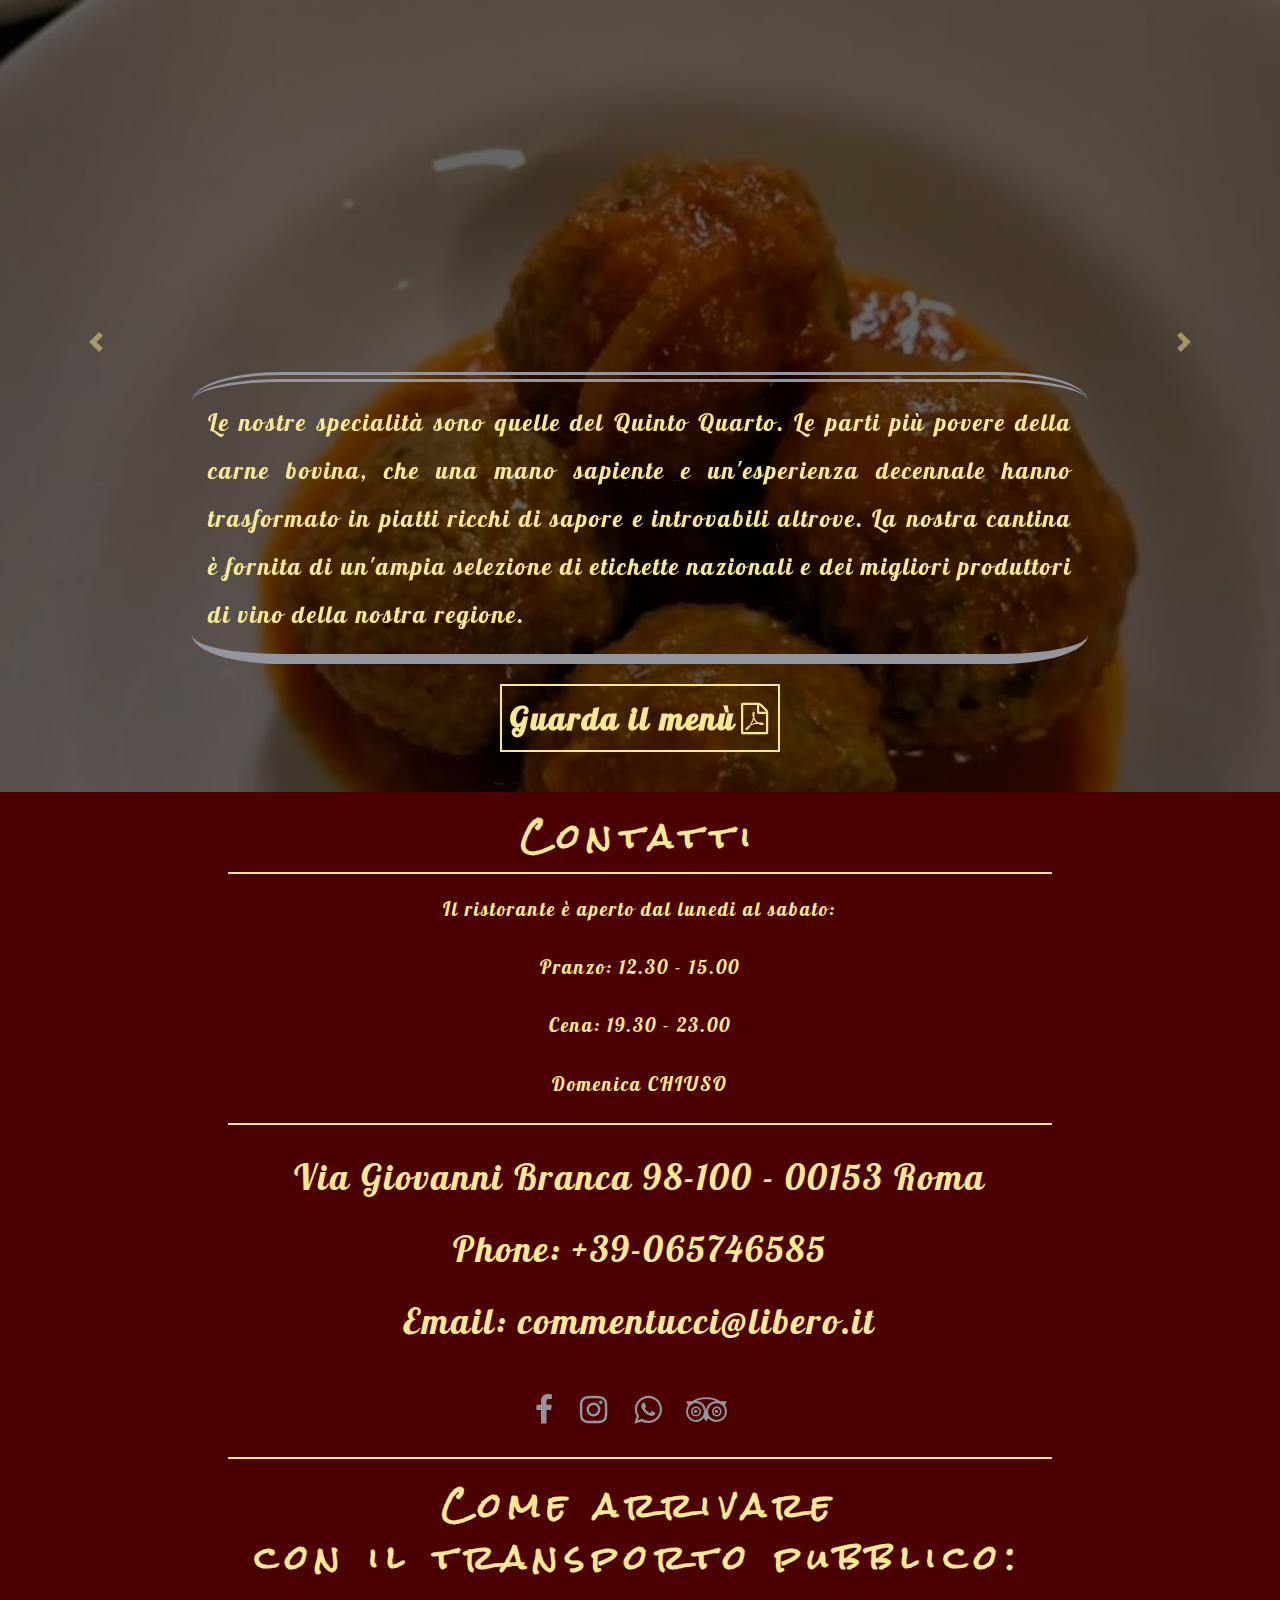
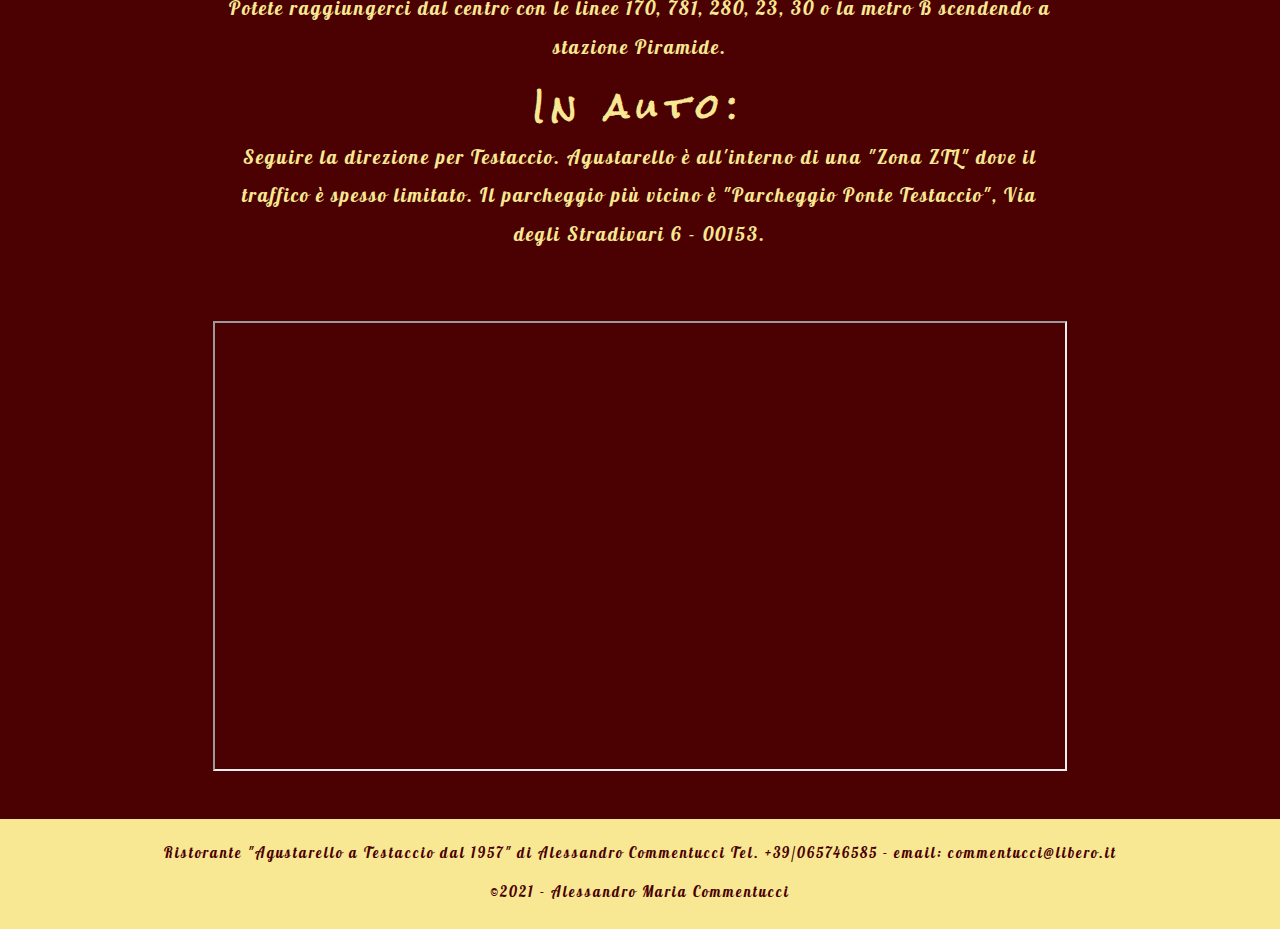
==== commit 92936a3a: "readme bug and barries section" ====
--- a/it.html
+++ b/it.html
@@ -11,23 +11,17 @@
 </head>
 <body>
     <header>
-        <!-- The navbar structur with button come from here: 
-                https://getbootstrap.com/docs/4.6/examples/album/-->
         <div class="container-fluid">
             <nav class="navbar fixed-top navbar-expand-lg py-1">
                 <a class="navbar-brand logo hvr-rectangle-out" href="#home">agustarello
                 </a>
                 <button class="navbar-toggler" type="button" data-toggle="collapse" data-target="#navbarNavDropdown" aria-controls="navbarNavDropdown" aria-expanded="false" aria-label="Toggle navigation">
-                    <!-- Font Awesome icon bug
-                    https://stackoverflow.com/questions/61864587/font-awesome-icons-not-showing-up-on-my-webpage-i-made-using-bootstrap4-->
                     <span class="navbar-toggler-icon">
                         <i class="menu-burg fa fa-bars"></i>
                     </span>
                 </button>
                 <div class="collapse navbar-collapse" id="navbarNavDropdown">
                     <ul class="text-center navbar-nav ml-auto">
-                        <!--Hide navbar after click on link without javascript
-                        https://stackoverflow.com/questions/42401606/how-to-hide-collapsible-bootstrap-4-navbar-on-click-->
                         <li class="nav-item" data-target="#navbarNavDropdown" data-toggle="collapse">
                             <a class="nav-link scroll hvr-underline-from-left" href="#home">Home</a>
                         </li>
@@ -70,9 +64,6 @@
             </nav>
         </div>
     </header>
-    <!-- Home -->
-        <!-- Simple explanation about vertical alignment an element with bootstrap:
-        https://www.tutorialrepublic.com/faq/how-to-vertical-align-a-div-in-bootstrap.php#:~:text=Answer%3A%20Use%20the%20align%2Ditems,center%20on%20the%20containing%20element.-->
     <section class="container-fluid text-center" id="home">
         <div class="row align-items-center">
             <div class="col-12">
--- a/assets/css/style.css
+++ b/assets/css/style.css
@@ -34,7 +34,6 @@
 }
 
 html {
-    /*navbar navigation*/
     scroll-behavior: smooth;
     min-height: 100%;
     position: relative;
@@ -297,6 +296,11 @@
     line-height: 2;
     font-weight: 600;
 }
+@media screen and (max-width: 360px){
+    h1{
+        font-size: 1.3rem
+    }
+}
 @media screen and (min-width: 768px){
     h1{
         font-size: 3rem !important;
@@ -340,6 +344,12 @@
 .nav-item{
     margin-bottom: 1rem;
 }
+@media screen and (max-height: 567px){
+    .nav-item{
+        margin-bottom: 0;
+    }
+}
+
 
 .nav-item a {
   color: var(--clr-secondary);
@@ -477,16 +487,15 @@
         font-size: 1.5rem;
         color: var(--clr-secondary)
     }
-
-}
-.color-overlay {
-   position: absolute;
-   top: 0;
-   left: 0;
-   width: 100%;
-   height: 100%;
-   background-color: black;
-   opacity: 0.6;
+    .color-overlay {
+    position: absolute;
+    top: 0;
+    left: 0;
+    width: 100%;
+    height: 100%;
+    background-color: black;
+    opacity: 0.6;
+    }
 }
 /*change carousel arrow color - solution from here https://stackoverflow.com/questions/46249541/change-arrow-colors-in-bootstraps-carousel*/
 .carousel-control-prev-icon {
@@ -570,11 +579,22 @@
 }
 
 @media screen and (min-width: 768px){
-    .footer {
+    .footer p{
         font-size: 0.7rem
     }
 }
 
+@media screen and (min-width: 992px){
+    .footer p{
+        font-size: 0.9rem
+    }
+}
+
+@media screen and (min-width: 1440px){
+    .footer p{
+        font-size: 1.2rem
+    }
+}
 .footer p{
     margin-bottom: 10px;
 }
@@ -585,30 +605,18 @@
 =============================================
 */
 .back-to-top-wrapper {
-  /* // uncomment to visualize "track" */
   position: absolute;
   top: 100vh;
   right: 0.25rem;
-  /* Optional, extends the final link into the 
-  footer at the bottom of the page
-  Set to `0` to stop at the end of `main` */
   bottom: 0em;
-  /* Required for best support in browsers not supporting `sticky` */
   width: 3em;
-  /* Disable interaction with this element */
   pointer-events: none;
 }
 
 .back-to-top-link {
-    /* fixed` is fallback when `sticky` not supported */
     position: fixed;
-    /* preferred positioning, requires prefixing for most support, and not    supported on Safari
-    @link https://caniuse.com/#search=position%3A%20sticky */
     position: sticky;
-    /* reinstate clicks */
     pointer-events: all;
-    /* achieves desired positioning within the viewport */
-    /* relative to the top of the viewport once `sticky` takes over, or always if     `fixed` fallback is used */
     top: calc(100vh - 4rem);
     padding: 5px 1px 10px 6px;
     border-top: solid 3px;
@@ -628,12 +636,4 @@
 }
 .back-to-top-link:hover{
     color: var(--clr-primary);
-}
-
-
-/*
-=============================================
-"IT"
-=============================================
-*/
-
+}